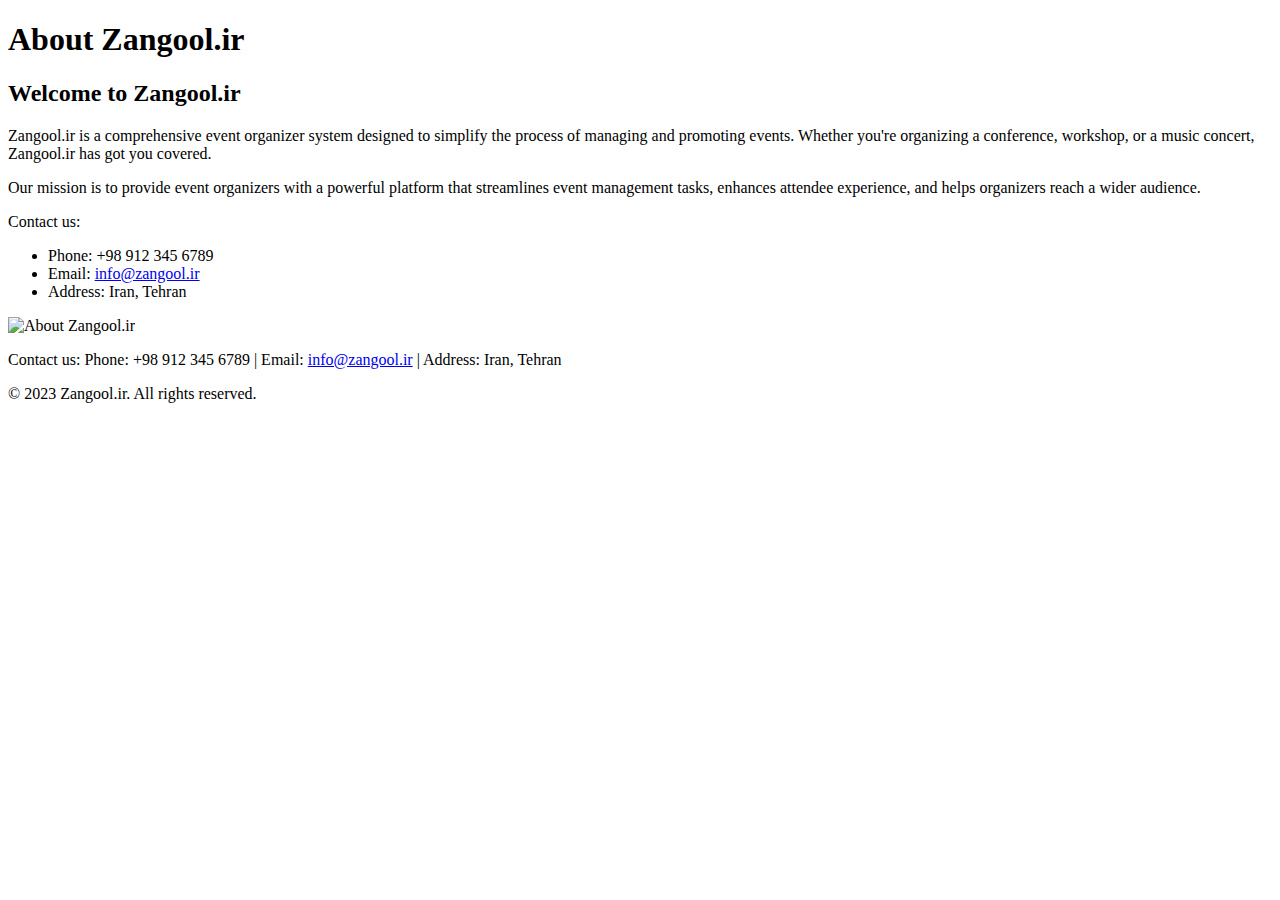
==== about.html @ f2e7ba1e "zangool" ====
<!DOCTYPE html>
<html lang="en">
<head>
  <meta charset="UTF-8">
  <meta name="viewport" content="width=device-width, initial-scale=1.0">
  <link rel="stylesheet" href="https://cdn.jsdelivr.net/npm/bootstrap@5.3.0/css/bootstrap.min.css">
  <title>About Zangool.ir</title>
</head>
<body>
  <header class="bg-dark text-white py-4">
    <div class="container">
      <h1>About Zangool.ir</h1>
    </div>
  </header>

  <section class="py-5">
    <div class="container">
      <div class="row">
        <div class="col-lg-6">
          <h2>Welcome to Zangool.ir</h2>
          <p>Zangool.ir is a comprehensive event organizer system designed to simplify the process of managing and promoting events. Whether you're organizing a conference, workshop, or a music concert, Zangool.ir has got you covered.</p>
          <p>Our mission is to provide event organizers with a powerful platform that streamlines event management tasks, enhances attendee experience, and helps organizers reach a wider audience.</p>
          <p>Contact us:</p>
          <ul>
            <li>Phone: +98 912 345 6789</li>
            <li>Email: <a href="mailto:info@zangool.ir">info@zangool.ir</a></li>
            <li>Address: Iran, Tehran</li>
          </ul>
        </div>
        <div class="col-lg-6">
          <img src="path/to/about-image.jpg" alt="About Zangool.ir" class="img-fluid">
        </div>
      </div>
    </div>
  </section>

  <footer class="bg-dark text-white py-4">
    <div class="container text-center">
      <p>Contact us: Phone: +98 912 345 6789 | Email: <a href="mailto:info@zangool.ir">info@zangool.ir</a> | Address: Iran, Tehran</p>
      <p>&copy; 2023 Zangool.ir. All rights reserved.</p>
    </div>
  </footer>

  <script src="https://cdn.jsdelivr.net/npm/bootstrap@5.3.0/js/bootstrap.bundle.min.js"></script>
</body>
</html>
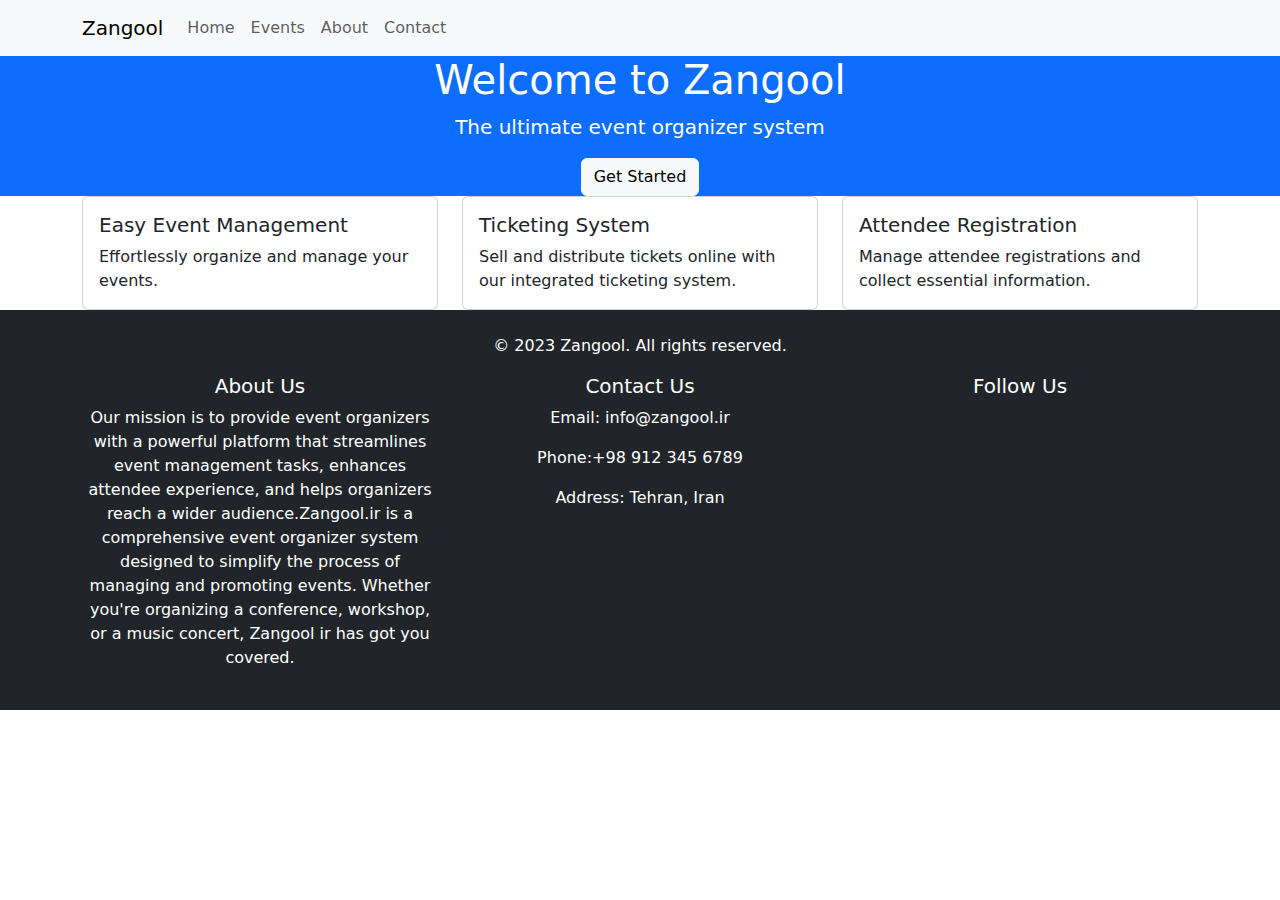
==== commit f8f1af7a: "about.html" ====
--- a/about.html
+++ b/about.html
@@ -3,44 +3,108 @@
 <head>
   <meta charset="UTF-8">
   <meta name="viewport" content="width=device-width, initial-scale=1.0">
-  <link rel="stylesheet" href="https://cdn.jsdelivr.net/npm/bootstrap@5.3.0/css/bootstrap.min.css">
-  <title>About Zangool.ir</title>
+  <title>Zangool - Event Organizer System</title>
+  <link rel="stylesheet" href="https://cdnjs.cloudflare.com/ajax/libs/bootstrap/5.0.2/css/bootstrap.min.css">
 </head>
+
 <body>
-  <header class="bg-dark text-white py-4">
+  <!-- Navbar -->
+  <nav class="navbar navbar-expand-lg navbar-light bg-light">
     <div class="container">
-      <h1>About Zangool.ir</h1>
+      <a class="navbar-brand" href="#">Zangool</a>
+      <button class="navbar-toggler" type="button" data-bs-toggle="collapse" data-bs-target="#navbarNav"
+        aria-controls="navbarNav" aria-expanded="false" aria-label="Toggle navigation">
+        <span class="navbar-toggler-icon"></span>
+      </button>
+      <div class="collapse navbar-collapse" id="navbarNav">
+        <ul class="navbar-nav ml-auto">
+          <li class="nav-item">
+            <a class="nav-link" href="#">Home</a>
+          </li>
+          <li class="nav-item">
+            <a class="nav-link" href="#">Events</a>
+          </li>
+          <li class="nav-item">
+            <a class="nav-link" href="#">About</a>
+          </li>
+          <li class="nav-item">
+            <a class="nav-link" href="#">Contact</a>
+          </li>
+        </ul>
+      </div>
     </div>
-  </header>
+  </nav>
 
-  <section class="py-5">
+  <!-- Hero Section -->
+  <section class="hero bg-primary text-white text-center">
+    <div class="container">
+      <h1>Welcome to Zangool</h1>
+      <p class="lead">The ultimate event organizer system</p>
+      <a href="#" class="btn btn-light">Get Started</a>
+    </div>
+  </section>
+
+  <!-- Features Section -->
+  <section class="features">
     <div class="container">
       <div class="row">
-        <div class="col-lg-6">
-          <h2>Welcome to Zangool.ir</h2>
-          <p>Zangool.ir is a comprehensive event organizer system designed to simplify the process of managing and promoting events. Whether you're organizing a conference, workshop, or a music concert, Zangool.ir has got you covered.</p>
-          <p>Our mission is to provide event organizers with a powerful platform that streamlines event management tasks, enhances attendee experience, and helps organizers reach a wider audience.</p>
-          <p>Contact us:</p>
-          <ul>
-            <li>Phone: +98 912 345 6789</li>
-            <li>Email: <a href="mailto:info@zangool.ir">info@zangool.ir</a></li>
-            <li>Address: Iran, Tehran</li>
-          </ul>
+        <div class="col-md-4">
+          <div class="card">
+            <div class="card-body">
+              <h5 class="card-title">Easy Event Management</h5>
+              <p class="card-text">Effortlessly organize and manage your events.</p>
+            </div>
+          </div>
         </div>
-        <div class="col-lg-6">
-          <img src="path/to/about-image.jpg" alt="About Zangool.ir" class="img-fluid">
+        <div class="col-md-4">
+          <div class="card">
+            <div class="card-body">
+              <h5 class="card-title">Ticketing System</h5>
+              <p class="card-text">Sell and distribute tickets online with our integrated ticketing system.</p>
+            </div>
+          </div>
+        </div>
+        <div class="col-md-4">
+          <div class="card">
+            <div class="card-body">
+              <h5 class="card-title">Attendee Registration</h5>
+              <p class="card-text">Manage attendee registrations and collect essential information.</p>
+            </div>
+          </div>
         </div>
       </div>
     </div>
   </section>
 
-  <footer class="bg-dark text-white py-4">
-    <div class="container text-center">
-      <p>Contact us: Phone: +98 912 345 6789 | Email: <a href="mailto:info@zangool.ir">info@zangool.ir</a> | Address: Iran, Tehran</p>
-      <p>&copy; 2023 Zangool.ir. All rights reserved.</p>
+  <!-- Footer -->
+  <!-- Footer -->
+<footer class="bg-dark text-white text-center py-4">
+  <div class="container">
+    <p>&copy; 2023 Zangool. All rights reserved.</p>
+    
+    <div class="row">
+      <div class="col-md-4">
+        <h5>About Us</h5>
+        <p>Our mission is to provide event organizers with a powerful platform that streamlines event management tasks, enhances attendee experience, and helps organizers reach a wider audience.Zangool.ir is a comprehensive event organizer system designed to simplify the process of managing and promoting events. Whether you're organizing a conference, workshop, or a music concert, Zangool ir has got you covered.</p>
+      </div>
+      <div class="col-md-4">
+        <h5>Contact Us</h5>
+        <p>Email: info@zangool.ir</p>
+        <p>Phone:+98 912 345 6789</p>
+        <p>Address:  Tehran, Iran</p>
+      </div>
+      <div class="col-md-4">
+        <h5>Follow Us</h5>
+        <ul class="list-inline">
+          <li class="list-inline-item"><a href="#"><i class="fab fa-facebook"></i></a></li>
+          <li class="list-inline-item"><a href="#"><i class="fab fa-twitter"></i></a></li>
+          <li class="list-inline-item"><a href="#"><i class="fab fa-instagram"></i></a></li>
+          <li class="list-inline-item"><a href="#"><i class="fab fa-linkedin"></i></a></li>
+        </ul>
+      </div>
     </div>
-  </footer>
-
-  <script src="https://cdn.jsdelivr.net/npm/bootstrap@5.3.0/js/bootstrap.bundle.min.js"></script>
+  </div>
+</footer>
+<script src="https://cdnjs.cloudflare.com/ajax/libs/bootstrap/5.0.2/js/bootstrap.bundle.min.js"></script>
 </body>
-</html>
+</html>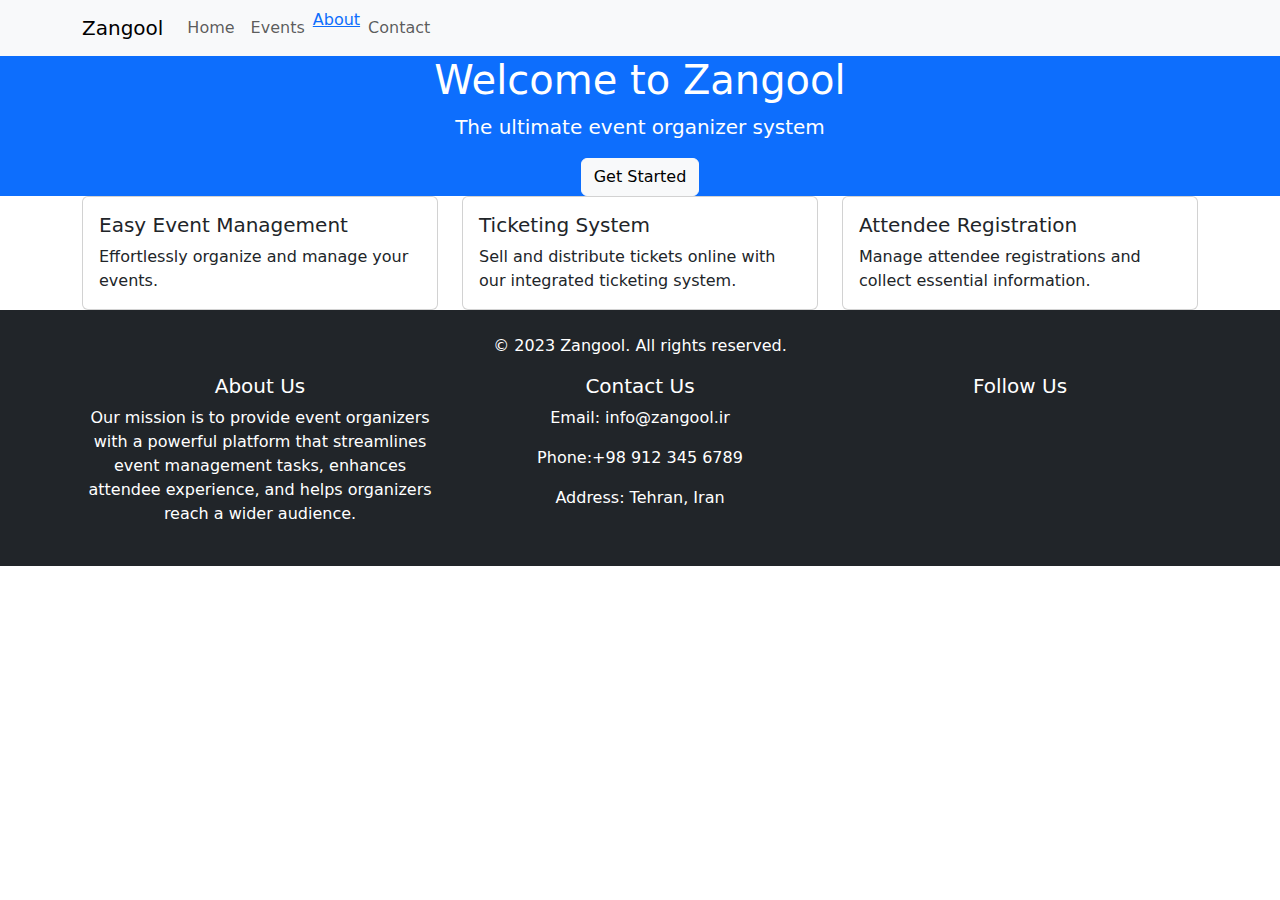
==== commit 8e65a23e: "test" ====
--- a/about.html
+++ b/about.html
@@ -25,7 +25,7 @@
             <a class="nav-link" href="#">Events</a>
           </li>
           <li class="nav-item">
-            <a class="nav-link" href="#">About</a>
+            <a class="new page" href="#">About</a>
           </li>
           <li class="nav-item">
             <a class="nav-link" href="#">Contact</a>
@@ -85,7 +85,7 @@
     <div class="row">
       <div class="col-md-4">
         <h5>About Us</h5>
-        <p>Our mission is to provide event organizers with a powerful platform that streamlines event management tasks, enhances attendee experience, and helps organizers reach a wider audience.Zangool.ir is a comprehensive event organizer system designed to simplify the process of managing and promoting events. Whether you're organizing a conference, workshop, or a music concert, Zangool ir has got you covered.</p>
+        <p>Our mission is to provide event organizers with a powerful platform that streamlines event management tasks, enhances attendee experience, and helps organizers reach a wider audience.</p>
       </div>
       <div class="col-md-4">
         <h5>Contact Us</h5>
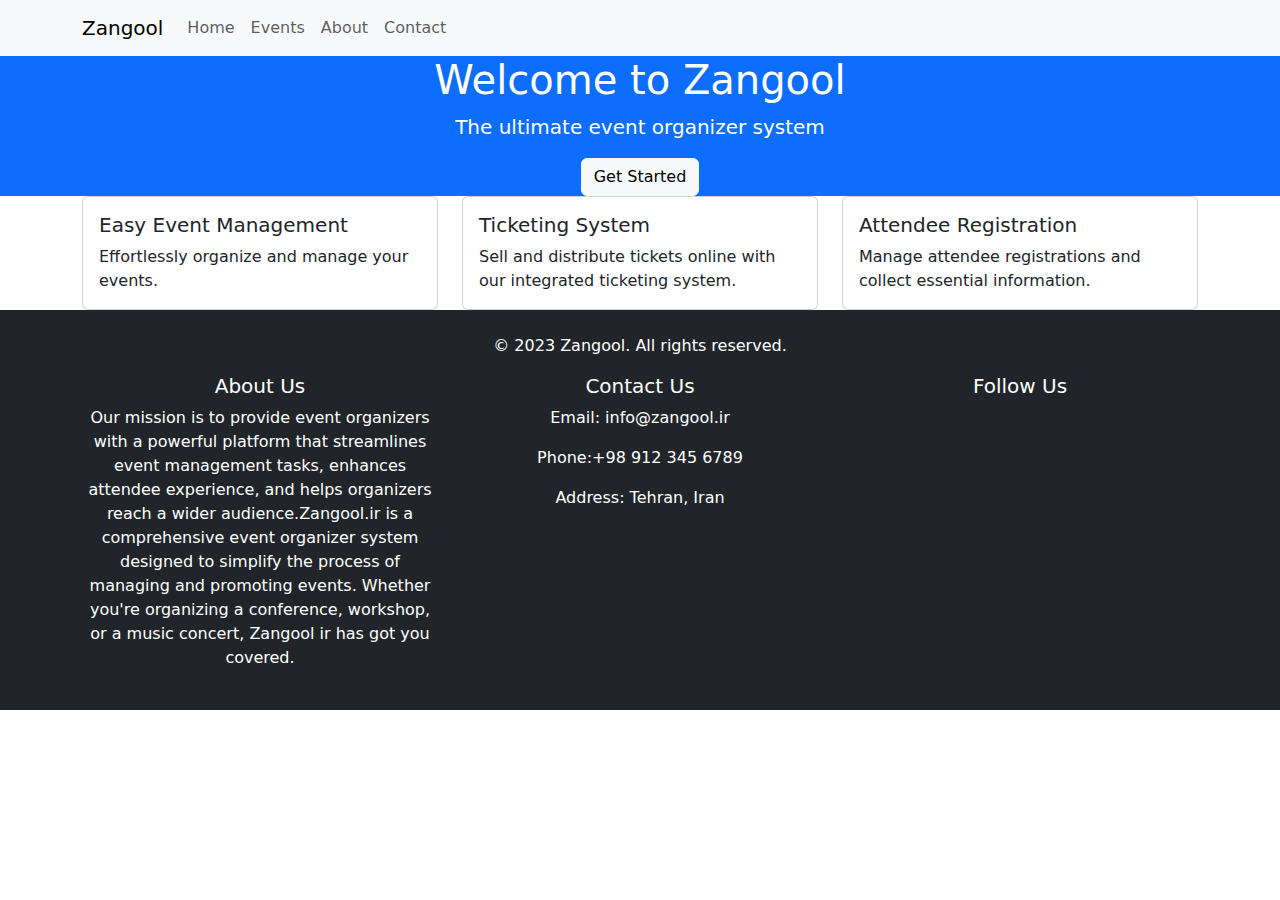
==== commit 912978a5: "Merge pull request #3 from Merkousha/about-branch" ====
--- a/about.html
+++ b/about.html
@@ -25,7 +25,7 @@
             <a class="nav-link" href="#">Events</a>
           </li>
           <li class="nav-item">
-            <a class="new page" href="#">About</a>
+            <a class="nav-link" href="#">About</a>
           </li>
           <li class="nav-item">
             <a class="nav-link" href="#">Contact</a>
@@ -85,7 +85,7 @@
     <div class="row">
       <div class="col-md-4">
         <h5>About Us</h5>
-        <p>Our mission is to provide event organizers with a powerful platform that streamlines event management tasks, enhances attendee experience, and helps organizers reach a wider audience.</p>
+        <p>Our mission is to provide event organizers with a powerful platform that streamlines event management tasks, enhances attendee experience, and helps organizers reach a wider audience.Zangool.ir is a comprehensive event organizer system designed to simplify the process of managing and promoting events. Whether you're organizing a conference, workshop, or a music concert, Zangool ir has got you covered.</p>
       </div>
       <div class="col-md-4">
         <h5>Contact Us</h5>
